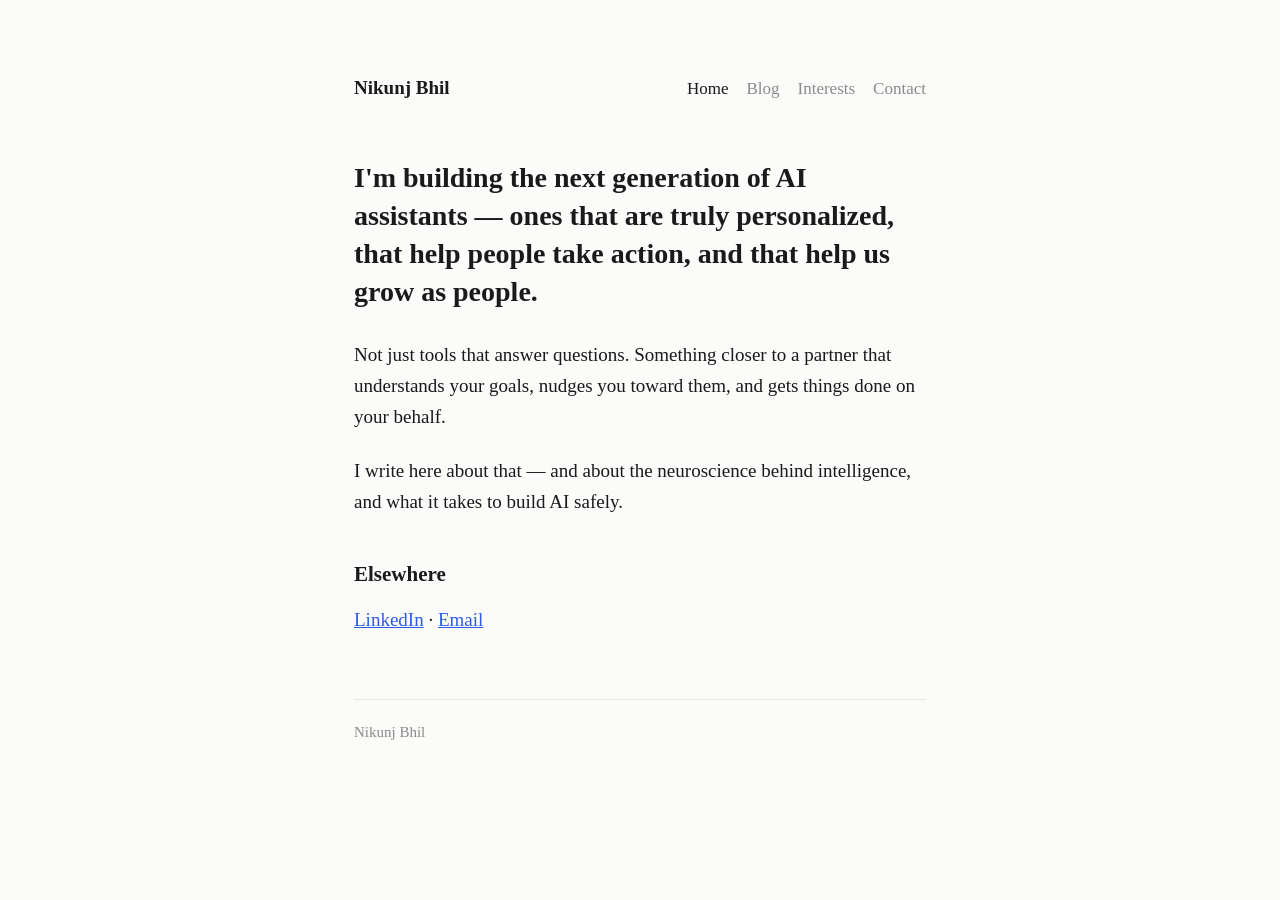
==== index.html @ 731139bd "Add files via upload" ====
<!DOCTYPE html>
<html lang="en">
<head>
<meta charset="UTF-8">
<meta name="viewport" content="width=device-width, initial-scale=1.0">
<title>Nikunj Bhil</title>
<meta name="description" content="Nikunj Bhil — building the next generation of personalized AI assistants.">
<link rel="stylesheet" href="style.css">
</head>
<body>
<div class="wrap">

  <div class="top">
    <a class="name" href="index.html">Nikunj Bhil</a>
    <nav>
      <a class="active" href="index.html">Home</a>
      <a href="blog.html">Blog</a>
      <a href="interests.html">Interests</a>
      <a href="contact.html">Contact</a>
    </nav>
  </div>

  <h1>I'm building the next generation of AI assistants — ones that are truly personalized, that help people take action, and that help us grow as people.</h1>

  <p>Not just tools that answer questions. Something closer to a partner that understands your goals, nudges you toward them, and gets things done on your behalf.</p>

  <p>I write here about that — and about the neuroscience behind intelligence, and what it takes to build AI safely.</p>

  <h2>Elsewhere</h2>
  <p><a href="https://www.linkedin.com/in/nikunj-bhil/" target="_blank" rel="noopener">LinkedIn</a> · <a href="mailto:rananikunj473@gmail.com">Email</a></p>

  <footer>
    Nikunj Bhil
  </footer>

</div>
</body>
</html>
---- style.css ----
/* Nikunj Bhil — minimal personal site
   Design: off-white paper, near-black serif text, single restrained blue link.
   No cards, no icons, no shadows. Whitespace and type do the work. */

:root {
  --bg: #FBFBF9;
  --text: #1A1A1A;
  --muted: #8A8A8A;
  --link: #2B5CE6;
  --rule: #E7E5DF;
  --max-width: 620px;
}

* {
  box-sizing: border-box;
}

html {
  -webkit-text-size-adjust: 100%;
}

body {
  margin: 0;
  background: var(--bg);
  color: var(--text);
  font-family: Georgia, "Iowan Old Style", "Palatino Linotype", Palatino, serif;
  font-size: 19px;
  line-height: 1.65;
  -webkit-font-smoothing: antialiased;
}

.wrap {
  max-width: var(--max-width);
  margin: 0 auto;
  padding: 72px 24px 96px;
}

/* Top identity row */
.top {
  display: flex;
  flex-wrap: wrap;
  align-items: baseline;
  justify-content: space-between;
  gap: 12px;
  margin-bottom: 56px;
}

.name {
  font-size: 19px;
  font-weight: bold;
  color: var(--text);
  text-decoration: none;
}

nav {
  display: flex;
  gap: 18px;
}

nav a {
  color: var(--muted);
  text-decoration: none;
  font-size: 17px;
}

nav a:hover,
nav a:focus-visible {
  color: var(--link);
}

nav a.active {
  color: var(--text);
}

/* Headings */
h1 {
  font-size: 28px;
  line-height: 1.35;
  margin: 0 0 28px;
}

h2 {
  font-size: 21px;
  margin: 40px 0 12px;
}

p {
  margin: 0 0 22px;
}

a {
  color: var(--link);
}

a:hover,
a:focus-visible {
  text-decoration: none;
}

/* Interests / plain lists */
ul.plain {
  list-style: none;
  padding: 0;
  margin: 0 0 22px;
}

ul.plain li {
  margin-bottom: 10px;
}

/* Blog list */
.post-list {
  margin-top: 8px;
}

.post-item {
  display: flex;
  justify-content: space-between;
  gap: 16px;
  padding: 14px 0;
  border-bottom: 1px solid var(--rule);
}

.post-item:first-child {
  border-top: 1px solid var(--rule);
}

.post-item a {
  color: var(--text);
  text-decoration: none;
}

.post-item a:hover,
.post-item a:focus-visible {
  color: var(--link);
}

.post-date {
  color: var(--muted);
  font-size: 16px;
  white-space: nowrap;
  font-variant-numeric: tabular-nums;
}

.empty-note {
  color: var(--muted);
  font-style: italic;
}

/* Footer */
footer {
  margin-top: 64px;
  padding-top: 20px;
  border-top: 1px solid var(--rule);
  color: var(--muted);
  font-size: 15px;
}

footer a {
  color: var(--muted);
}

footer a:hover,
footer a:focus-visible {
  color: var(--link);
}

/* Keyboard focus visibility */
a:focus-visible {
  outline: 2px solid var(--link);
  outline-offset: 2px;
}

/* Reduced motion respected by default: no animation used on this site */

@media (max-width: 480px) {
  body {
    font-size: 18px;
  }
  .wrap {
    padding: 48px 20px 72px;
  }
  h1 {
    font-size: 24px;
  }
}
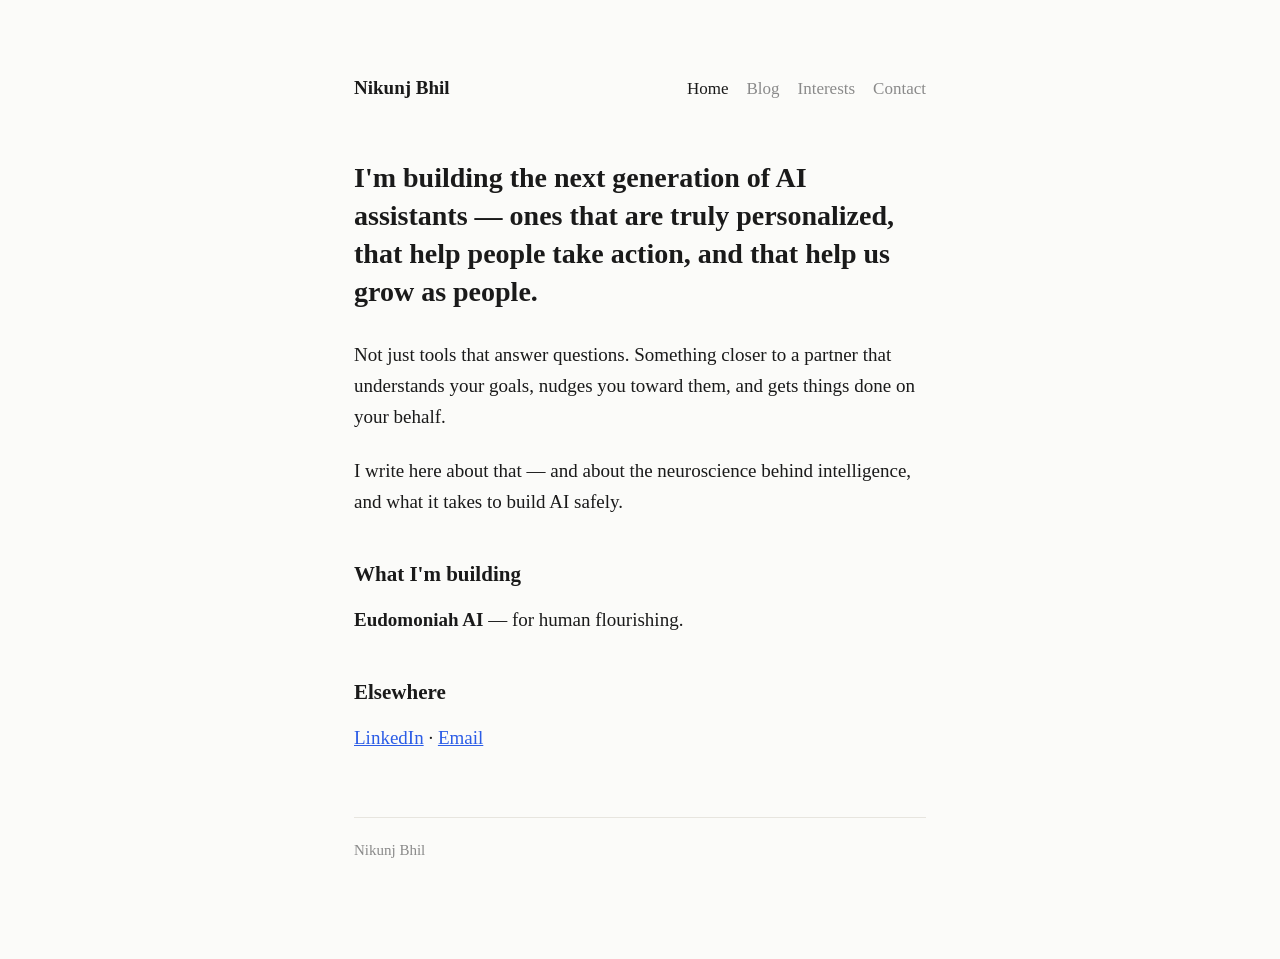
==== commit ae988729: "Add 'What I'm building' section with Eudomoniah AI Co-Authored-By: Claude Sonnet 5.5 <noreply@anthro" ====
--- a/index.html
+++ b/index.html
@@ -26,6 +26,9 @@
 
   <p>I write here about that — and about the neuroscience behind intelligence, and what it takes to build AI safely.</p>
 
+  <h2>What I'm building</h2>
+  <p><strong>Eudomoniah AI</strong> — for human flourishing.</p>
+
   <h2>Elsewhere</h2>
   <p><a href="https://www.linkedin.com/in/nikunj-bhil/" target="_blank" rel="noopener">LinkedIn</a> · <a href="mailto:rananikunj473@gmail.com">Email</a></p>
 
